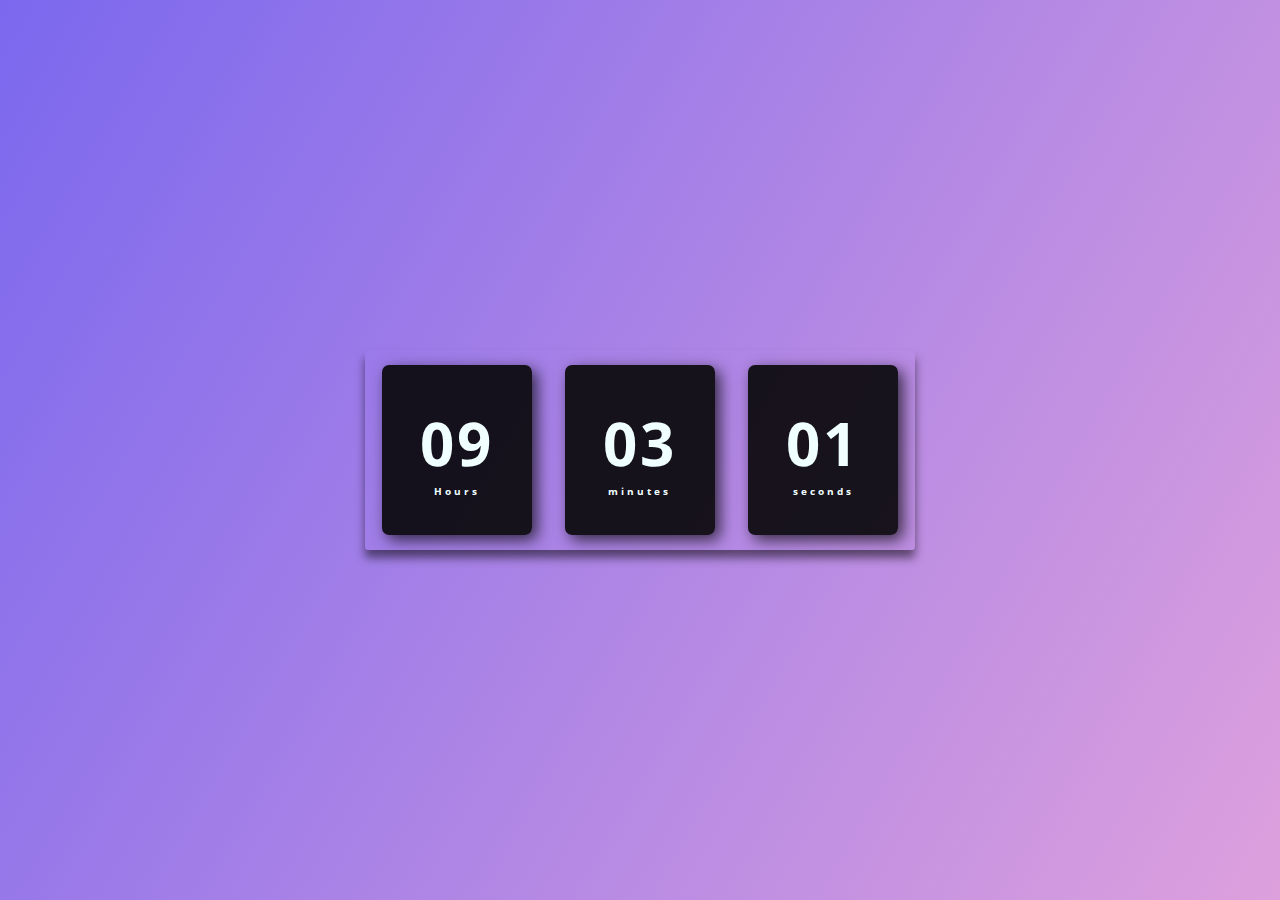
==== index.html @ 1e758263 "new-att" ====
<!DOCTYPE html>
<html lang="en">
<head>
    <meta charset="UTF-8">
    <meta http-equiv="X-UA-Compatible" content="IE=edge">
    <meta name="viewport" content="width=device-width, initial-scale=1.0">
    <link rel="stylesheet" href="/style.css">
    <title>Digital Clock</title>
</head>

<body>
    <div class="relogio">
    <div> 
        <span id="horas"> 00 </span>
        <span class="tempo"> Hours </span>
    </div>

        <div>
            <span id="minutos"> 00 </span>
            <span class="tempo"> minutes </span> 
        </div>

        <div>
            <span id="segundos"> 00 </span>
            <span class="tempo"> seconds </span> 
    </div>
    </div>

 <script src="/script.js"></script>

</body>
</html>
---- style.css ----
@import url('https://fonts.googleapis.com/css2?family=Open+Sans:wght@300&display=swap');
* {
    margin: 0;
    padding: 0;
    font-family: 'Open Sans', sans-serif;
}

body {
    height: 100vh;
    background: linear-gradient(120deg, #7B68EE, #DDA0DD);
    display: flex;
    align-items: center;
    justify-content: center;
}

.relogio {
    display:flex; 
    align-items: center;
    justify-content: space-around;
    height: 200px;
    width: 550px;
    background: transparent;
    border-radius: 3px;
    box-shadow: 0px 8px 10px rgba(0, 0, 0, .5);
}

.relogio div{
    height: 170px;
    width: 150px;
    display: flex;
    flex-direction: column;
    align-items: center;
    justify-content: center;
    color: azure;
    background: rgba(5, 5, 5, .9);
    box-shadow: 5px 5px 15px rgba(0, 0, 0, .7);
    border-radius: 7px;
    letter-spacing: 3px;
}

.relogio span{
    font-weight: bolder;
    font-size: 60px;
}

.relogio span.tempo{
font-size: 10px;
}
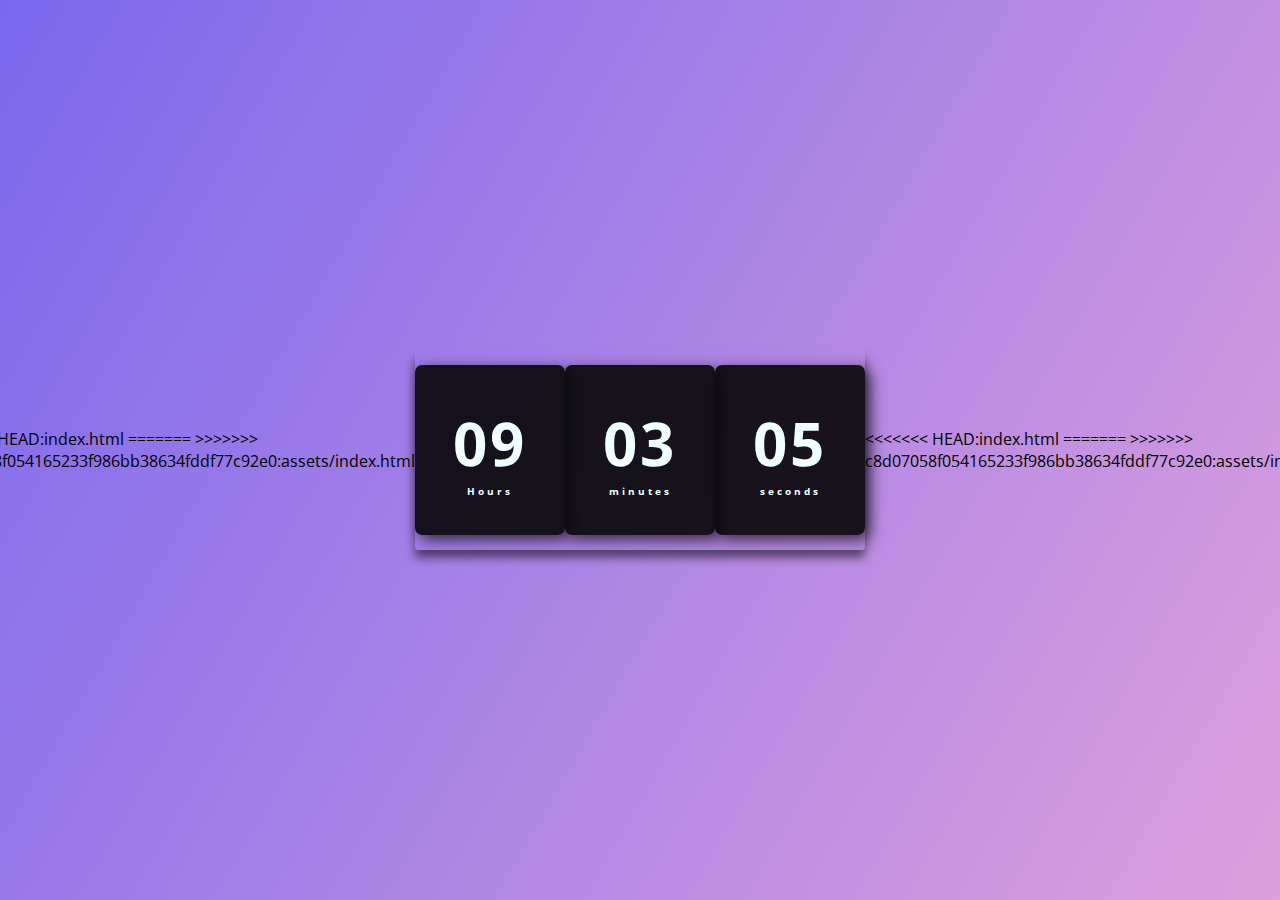
==== commit b941acb7: "new-att" ====
--- a/index.html
+++ b/index.html
@@ -4,7 +4,11 @@
     <meta charset="UTF-8">
     <meta http-equiv="X-UA-Compatible" content="IE=edge">
     <meta name="viewport" content="width=device-width, initial-scale=1.0">
+<<<<<<< HEAD:index.html
     <link rel="stylesheet" href="/style.css">
+=======
+    <link rel="stylesheet" href="assets/style.css">
+>>>>>>> c8d07058f054165233f986bb38634fddf77c92e0:assets/index.html
     <title>Digital Clock</title>
 </head>
 
@@ -26,8 +30,15 @@
     </div>
     </div>
 
+<<<<<<< HEAD:index.html
  <script src="/script.js"></script>
 
 </body>
 </html>
 
+=======
+ <script src="assets/script.js"></script>
+
+</body>
+</html>
+>>>>>>> c8d07058f054165233f986bb38634fddf77c92e0:assets/index.html
--- a/assets/style.css
+++ b/assets/style.css
@@ -0,0 +1,48 @@
+@import url('https://fonts.googleapis.com/css2?family=Open+Sans:wght@300&display=swap');
+* {
+    margin: 0;
+    padding: 0;
+    font-family: 'Open Sans', sans-serif;
+}
+
+body {
+    height: 100vh;
+    background: linear-gradient(120deg, #7B68EE, #DDA0DD);
+    display: flex;
+    align-items: center;
+    justify-content: center;
+}
+
+.relogio {
+    display:flex; 
+    align-items: center;
+    justify-content: space-around;
+    height: 200px;
+    width: 550px;
+    background: transparent;
+    border-radius: 3px;
+    box-shadow: 0px 8px 10px rgba(0, 0, 0, .5);
+}
+
+.relogio div{
+    height: 170px;
+    width: 150px;
+    display: flex;
+    flex-direction: column;
+    align-items: center;
+    justify-content: center;
+    color: azure;
+    background: rgba(5, 5, 5, .9);
+    box-shadow: 5px 5px 15px rgba(0, 0, 0, .7);
+    border-radius: 7px;
+    letter-spacing: 3px;
+}
+
+.relogio span{
+    font-weight: bolder;
+    font-size: 60px;
+}
+
+.relogio span.tempo{
+font-size: 10px;
+}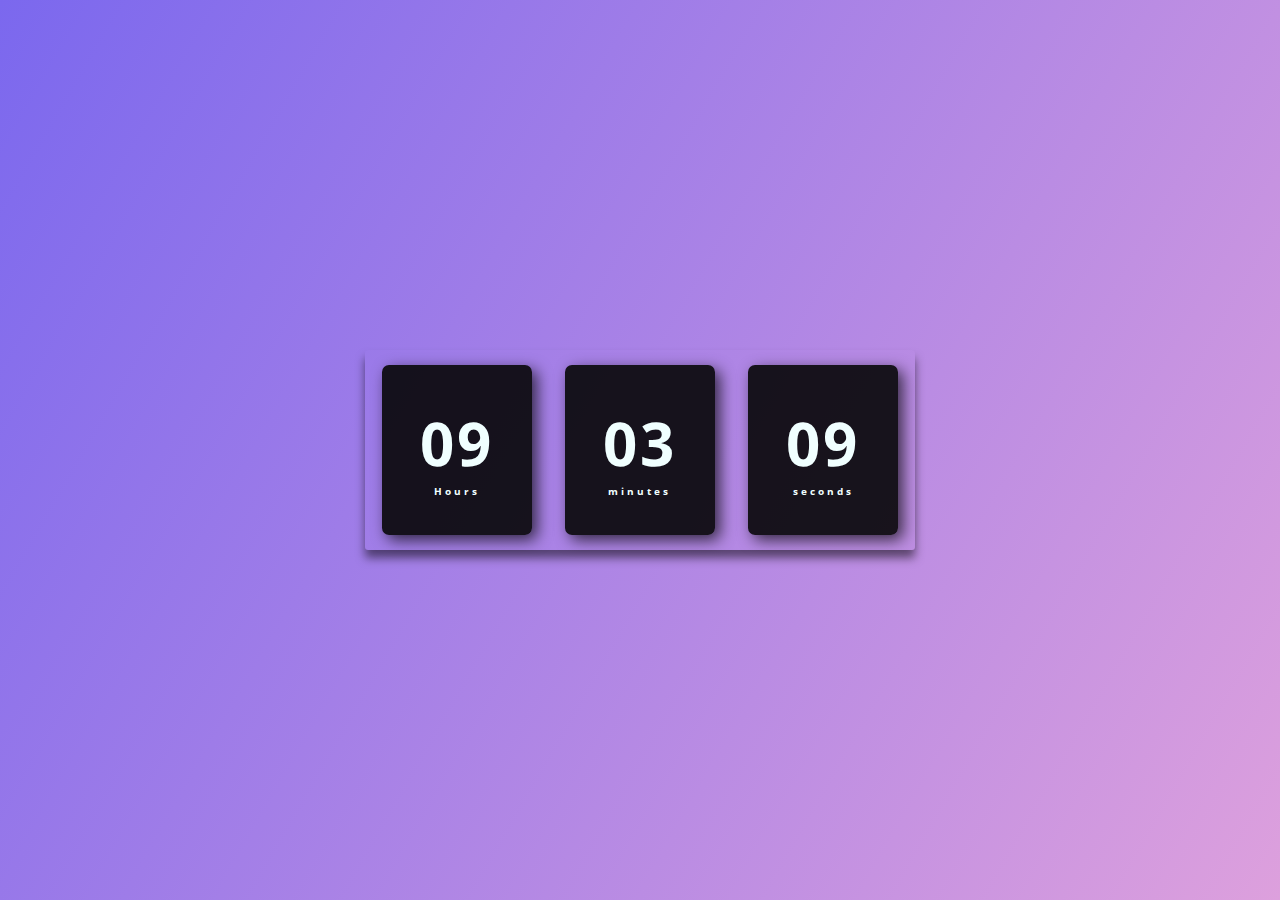
==== commit 0e3275d6: "Update index.html" ====
--- a/index.html
+++ b/index.html
@@ -4,11 +4,7 @@
     <meta charset="UTF-8">
     <meta http-equiv="X-UA-Compatible" content="IE=edge">
     <meta name="viewport" content="width=device-width, initial-scale=1.0">
-<<<<<<< HEAD:index.html
-    <link rel="stylesheet" href="/style.css">
-=======
-    <link rel="stylesheet" href="assets/style.css">
->>>>>>> c8d07058f054165233f986bb38634fddf77c92e0:assets/index.html
+    <link rel="stylesheet" href="style.css">
     <title>Digital Clock</title>
 </head>
 
@@ -30,15 +26,8 @@
     </div>
     </div>
 
-<<<<<<< HEAD:index.html
- <script src="/script.js"></script>
-
+ <script src="script.js"></script> 
+    
 </body>
 </html>
 
-=======
- <script src="assets/script.js"></script>
-
-</body>
-</html>
->>>>>>> c8d07058f054165233f986bb38634fddf77c92e0:assets/index.html
